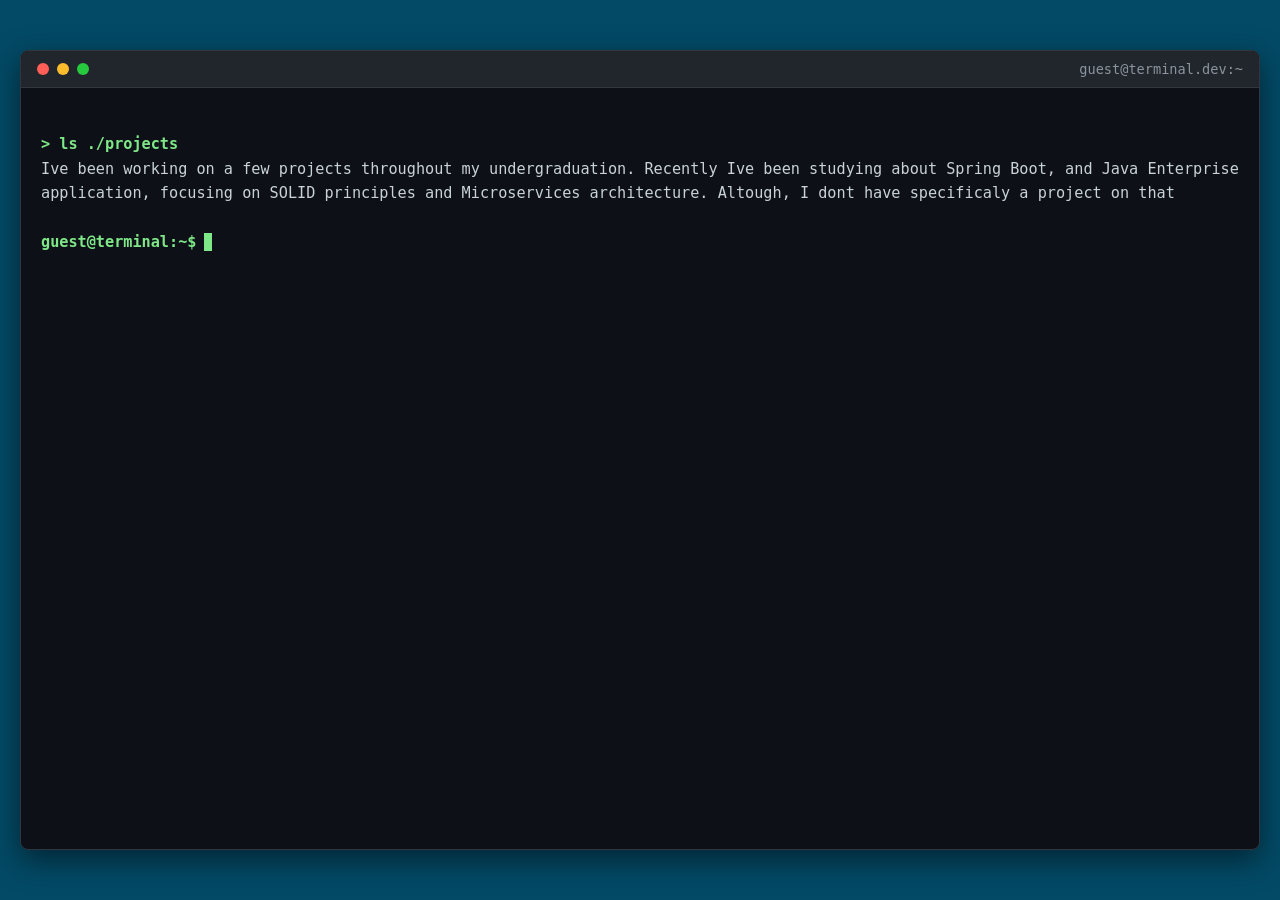
==== portfolio-project-01/projectsDetail.html @ f1302783 "adicionei a pagina completa de readme e mudei os botoes para utilizarem href" ====
<!DOCTYPE html>
<html lang="en">
<head>
    <meta charset="UTF-8">
    <meta name="viewport" content="width=device-width, initial-scale=1.0">
    <title>Portfolio/projectsDetails</title>
    <link rel="stylesheet" href="style.css">
    <link rel="icon" href="dev.svg">
</head>
<body>
    <main class="terminal">
            <header class="terminal-header">
                <div class="buttons">
                    <a class="btn close" href="index.html"></a>
                    <span class="btn minimize"></span>
                    <span class="btn maximize"></span>
                </div>
            <span class="title">guest@terminal.dev:~</span>
            </header>

            <section class="terminal-body">
            <br>
            <p class="prompt">> ls ./projects</p>
            <p>Ive been working on a few projects throughout my undergraduation. Recently Ive been studying about Spring Boot, and Java Enterprise application, focusing on SOLID principles and Microservices architecture. Altough, I dont have specificaly a project on that </p>



            <br>
            <div class="command-line">
                <span class="prompt">guest@terminal:~$</span>
                <span class="cursor"></span>
            </div>
            </section>
    </main>
</body>
</html>
---- portfolio-project-01/style.css ----
:root {
  --pageBg: #034a66;          
  --terminalBg: #0d1117;    
  --headerBg: #21262d;       
  --borderColor: #30363d;     
  
  --btnClose: #ff5f56;        
  --btnMinimize: #ffbd2e;    
  --btnMaximize: #27c93f;  

  --titleColor: #8b949e;      
  --textColor: #c9d1d9;       
  --welcomeColor: #58a6ff;  
  --highlightColor: #ffa15e; 
  --linksColor: #a5fde0;
  --promptColor: #7ee787;     

  --patternRadius: 8px;
}

* {
  box-sizing: border-box;
  margin: 0;
  padding: 0;
}

* {
  box-sizing: border-box;
  margin: 0;
  padding: 0;
}

body {
  background-color: var(--pageBg);
  display: flex;
  justify-content: center;
  align-items: center;
  min-height: 100vh;
  font-family: monospace;
  padding: 20px;
  height: 100vh;
  overflow: hidden;
}

.file-name{
    color: var(--highlightColor);
}
.file-name:hover{
    color: var(--linksColor);
}

.terminal { 
  width: 100%;
  max-width: 2000px;
  height: calc(100vh - 40px);
  max-height: 800px;
  background-color: var(--terminalBg);
  border: 1px solid var(--borderColor);
  border-radius: var(--patternRadius);
  box-shadow: 0 10px 30px rgba(0, 0, 0, 0.5); 
  overflow: hidden;
  overflow-x: hidden;

  display: flex;
  flex-direction: column;
  overflow: hidden;
}

.terminal-header {
  background-color: var(--headerBg);
  padding: 10px 16px;
  display: flex;
  align-items: center;
  justify-content: space-between;
  border-bottom: 1px solid var(--borderColor);
}

.buttons {
  display: flex;
  gap: 8px;
}

.btn {
  width: 12px;
  height: 12px;
  border-radius: 50%;
  display: inline-block;
}

.close { background-color: var(--btnClose); }
.minimize { background-color: var(--btnMinimize); }
.maximize { background-color: var(--btnMaximize); }

.title {
  color: var(--titleColor);
  font-size: 0.85rem;
}

/* parte interna do terminal */
.terminal-body {
  padding: 20px;
  color: var(--textColor);
  font-size: 0.95rem;
  line-height: 1.6;

  flex: 1;
  overflow: auto;
}

.welcome-text {
  color: var(--welcomeColor);
  font-weight: bold;
}

.highlight {
  color: var(--highlightColor);
}

.links-about {
  color: var(--highlightColor);
}
.links-about:hover {
  color: var(--linksColor);
}

.command-line {
  display: flex;
  align-items: center;
  gap: 8px;
}

.prompt {
  color: var(--promptColor);
  font-weight: bold;
}

.projects:hover{
  color: var(--linksColor);
}

.cursor {
  width: 8px;
  height: 18px;
  background-color: var(--promptColor);
  display: inline-block;
  animation: piscar 0.8s infinite;
}

.project-list {
  list-style: none;
  padding: 0;
  margin: 0;
}

@keyframes piscar {
  0%, 100% { opacity: 1; }
  50% { opacity: 0; }
}

.readme-box {
  border: 1px dashed var(--borderColor);
  border-radius: 4px;
  margin: 10px 0 20px 0;
  background-color: rgba(255, 255, 255, 0.02);
}

.readme-header {
  background-color: var(--headerBg);
  color: var(--titleColor);
  padding: 4px 10px;
  font-size: 0.8rem;
}

.readme-body {
  padding: 12px;
  color: var(--textColor);
}

/* scroll bar */
.terminal-body::-webkit-scrollbar {
  width: 8px;
}
.terminal-body::-webkit-scrollbar-track {
  background-color: var(--terminalBg);
}
.terminal-body::-webkit-scrollbar-thumb {
  background-color: var(--borderColor);
  border-radius: 0px;
  border: 2px solid var(--terminalBg)
}
.terminal-body::-webkit-scrollbar-thumb:hover {
  background-color: var(--promptColor);
}

.tree-output {
  color: var(--textColor);
  font-family: inherit;
  margin: 0px 0 -20px -100px;
  padding-left: 0;
  line-height: 1.4;
}

.text-tree:hover{
  color: var(--highlightColor);
}

.container-columns{
  display: flex;
  gap: 100px;
}

.column {
  flex: auto;
}

.me-img{
  width: 300px;
  margin-right: 90px;
}
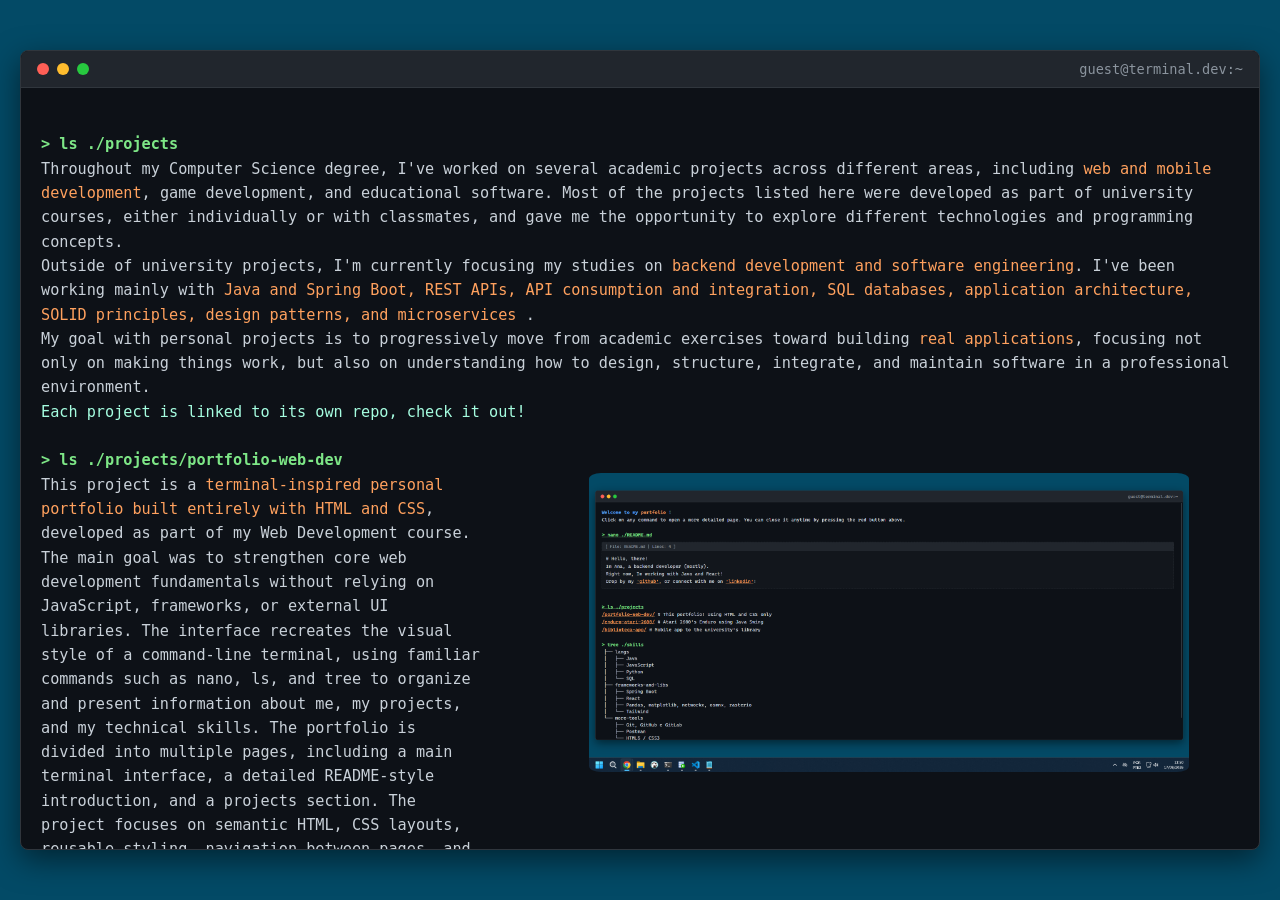
==== commit c483da72: "adicionei toda a parte de detalhes de projetos" ====
--- a/portfolio-project-01/projectsDetail.html
+++ b/portfolio-project-01/projectsDetail.html
@@ -1,5 +1,6 @@
 <!DOCTYPE html>
 <html lang="en">
+
 <head>
     <meta charset="UTF-8">
     <meta name="viewport" content="width=device-width, initial-scale=1.0">
@@ -7,30 +8,179 @@
     <link rel="stylesheet" href="style.css">
     <link rel="icon" href="dev.svg">
 </head>
+
 <body>
     <main class="terminal">
-            <header class="terminal-header">
-                <div class="buttons">
-                    <a class="btn close" href="index.html"></a>
-                    <span class="btn minimize"></span>
-                    <span class="btn maximize"></span>
-                </div>
+        <header class="terminal-header">
+            <div class="buttons">
+                <a class="btn close" href="index.html"></a>
+                <span class="btn minimize"></span>
+                <span class="btn maximize"></span>
+            </div>
             <span class="title">guest@terminal.dev:~</span>
-            </header>
+        </header>
 
-            <section class="terminal-body">
+        <section class="terminal-body">
             <br>
-            <p class="prompt">> ls ./projects</p>
-            <p>Ive been working on a few projects throughout my undergraduation. Recently Ive been studying about Spring Boot, and Java Enterprise application, focusing on SOLID principles and Microservices architecture. Altough, I dont have specificaly a project on that </p>
+            <a class="prompt-link">> ls ./projects</a>
+            <p>
+                Throughout my Computer Science degree, I've worked on several academic projects across different areas,
+                including <span class="highlight">web and mobile development</span>, game development, and educational
+                software. Most of the projects listed here were developed as part of university courses, either
+                individually or with classmates, and gave me the opportunity to explore different technologies and
+                programming concepts.
+                <br>
+                Outside of university projects, I'm currently focusing my studies on <span class="highlight">backend
+                    development and software engineering</span>. I've been working mainly with <span <span
+                    class="highlight">
+                    Java and Spring Boot, REST APIs, API consumption and integration, SQL databases,
+                    application architecture, SOLID principles, design patterns, and microservices
+                </span>.
+                <br>
+                My goal with personal projects is to progressively move from academic exercises toward building <span
+                    class="highlight">real applications</span>, focusing not only on making things work, but also
+                on understanding how to design, structure, integrate, and maintain software in a professional
+                environment.
+                <br>
+            <p style="color: #a5fde0;">Each project is linked to its own repo, check it out!</p>
+            </p>
+
+            <br>
+            <a class="prompt-link" href="https://github.com/anaclaramtn/portfolio-web-dev" target="_blank">> ls ./projects/portfolio-web-dev</a>
+            <div class="container-columns">
+                <div class="column">
+                    <p>
+                        This project is a <span class="highlight">terminal-inspired personal portfolio built entirely with HTML and CSS</span>,
+                        developed as part of my Web Development course.
+
+                        The main goal was to strengthen core web development fundamentals without relying on
+                        JavaScript, frameworks, or external UI libraries. The interface recreates the visual style of a
+                        command-line terminal, using familiar commands such as nano, ls, and tree to organize and
+                        present information about me, my projects, and my technical skills.
+
+                        The portfolio is divided into multiple pages, including a main terminal interface, a detailed
+                        README-style introduction, and a projects section. The project focuses on semantic HTML, CSS
+                        layouts, reusable styling, navigation between pages, and responsive interface design.
 
 
+                    </p>
+                </div>
+                <div class="column">
+                    <img src="projectsScreenshots/web-dev.png" class="portfolio-img">
+                </div>
+            </div>
 
+            <br>
+            <a class="prompt-link" href="https://github.com/anaclaramtn/enduro-atari-2600" target="_blank">> ls ./projects/enduro-atari-2600</a>
+            <div class="container-columns">
+                <div class="column">
+                    <p>
+                        This project is a recreation of Enduro developed in Java, using Swing and AWT (Abstract Window
+                        Toolkit) for graphical rendering. Developed by: Ana Clara and Inácio Araripe
+                        <br>
+                        While inspired by the original mechanics, our version introduces a modified scoring system:
+                        The player loses immediately when colliding with another car and collisions with the track walls
+                        cause significant speed reduction
+                        The scoring system is continuous: Points increase proportionally to the player's speed, higher
+                        speed → faster score progression, lower speed → slower score accumulation and the goal is to
+                        achieve the highest possible score
+                    </p>
+                    <br>
+                    <p>
+                        This project was developed based on instructional material focused on building simple games
+                        using standard JDK libraries, especially Swing and AWT. The main technical references were
+                        Asteroids and Space Invaders. Asteroids served as a strong foundation due to: smooth rendering
+                        of multiple on-screen objects, continuous movement logic, use of game loops, handling multiple
+                        entities with different sizes, game loop implementation, object modeling, collision handling and
+                        class organization.
+                    </p>
+                </div>
+                <div class="column">
+                    <img src="projectsScreenshots/enduro-java.png" class="portfolio-img">
+                </div>
+            </div>
+
+            <br>
+            <a class="prompt-link" href="https://github.com/anaclaramtn/biblioteca-app" target="_blank">> ls ./projects/biblioteca-app</a>
+            <div class="container-columns">
+                <div class="column">
+                    <p>
+                        An Android application developed to simplify access to library services, providing a practical
+                        experience for both users and administrators. The app was created to streamline user interaction
+                        with the library collection, allowing users to browse books, manage loans, track returns, and
+                        receive important notifications quickly and efficiently. The app allows:
+                    <ul style="margin-left: 20px;">
+                        <li>User registration and authentication</li>
+                        <li>Browse and view the library collection</li>
+                        <li>Book loan request and management</li>
+                        <li>Notifications and alerts</li>
+                        <li>Quick book search</li>
+                    </ul>
+                    </p>
+                </div>
+                <div class="column">
+                    <div style="display: flex;">
+                        <img src="projectsScreenshots/biblioteca-1.png" class="portfolio-img" style="width: 250px;">
+                        <img src="projectsScreenshots/biblioteca-2.jpg" class="portfolio-img" style="width: 250px;">
+                    </div>
+                </div>
+            </div>
+
+            <br>
+            <a class="prompt-link" href="https://github.com/anaclaramtn/naval-battle-math-relations" target="_blank">> ls ./projects/naval-battle-math-relations</a>
+            <div class="container-columns">
+                <div class="column">
+                    <p>
+                        An <a class="links-about"
+                            href="https://anaclaramtn.github.io/naval-battle-math-relations/">interactive educational
+                            game</a> created as part of a college-level discrete mathematics course
+                        project, designed to teach mathematical relations through a strategic mission inspired by naval
+                        battles.
+                    </p>
+                    <br>
+                    <p>
+                        "Batalha Naval das Relações" (Naval Battle of Relations) is a web-based game developed to help
+                        high school students grasp fundamental concepts of mathematical relations through a gamified
+                        experience. Set against the backdrop of "Operation Gordian Knot," the game requires players to
+                        analyze communication patterns between vessels and identify the mathematical properties of
+                        relations in order to progress through the mission's stages.
+                    </p>
+                </div>
+                <div class="column">
+                    <img src="projectsScreenshots/naval-battle.png" class="portfolio-img">
+                </div>
+            </div>
+
+            <br>
+            <a class="prompt-link" href="https://github.com/anaclaramtn/godot-projects" target="_blank">> ls ./projects/godot-projects</a>
+            <div class="container-columns">
+                <div class="column">
+                    <p>
+                        The repository contains three game development projects built with the Godot Engine, but Im
+                        gonna put a screenshot of the second one, which I developed alone.
+                        Each project was developed to focus on learning and mastering specific game dev and OOP
+                        concepts, progressively increasing in complexity and architectural organization. All projects
+                        were built using the Godot Engine and GDScript.
+                    </p>
+                    <p>
+                        Matooine Protocol is a 2D platformer strongly inspired by classic Mario-style games. Although it
+                        is more complex than the previous projects, it was fully developed within the scope and
+                        technical requirements of the university course. The main goal was to design a complete and
+                        fully playable experience while respecting the constraints defined by the discipline.
+
+                    </p>
+                </div>
+                <div class="column">
+                    <img src="projectsScreenshots/martooine.png" class="portfolio-img">
+                </div>
+            </div>
             <br>
             <div class="command-line">
                 <span class="prompt">guest@terminal:~$</span>
                 <span class="cursor"></span>
             </div>
-            </section>
+        </section>
     </main>
 </body>
+
 </html>
--- a/portfolio-project-01/style.css
+++ b/portfolio-project-01/style.css
@@ -12,6 +12,7 @@
   --textColor: #c9d1d9;       
   --welcomeColor: #58a6ff;  
   --highlightColor: #ffa15e; 
+  --highlightColor-2: rgb(202, 145, 255); 
   --linksColor: #a5fde0;
   --promptColor: #7ee787;     
 
@@ -116,6 +117,10 @@
   color: var(--highlightColor);
 }
 
+.highlight-2 {
+  color: var(--highlightColor-2);
+}
+
 .links-about {
   color: var(--highlightColor);
 }
@@ -132,6 +137,16 @@
 .prompt {
   color: var(--promptColor);
   font-weight: bold;
+}
+
+.prompt-link {
+  color: var(--promptColor);
+  font-weight: bold;
+  text-decoration: none;
+}
+
+.prompt-link:hover {
+  color: var(--linksColor);
 }
 
 .projects:hover{
@@ -216,4 +231,11 @@
 .me-img{
   width: 300px;
   margin-right: 90px;
+  border-radius: 5%;
+}
+
+.portfolio-img{
+  width: 600px;
+  margin-right: 50px;
+  border-radius: 2%;
 }
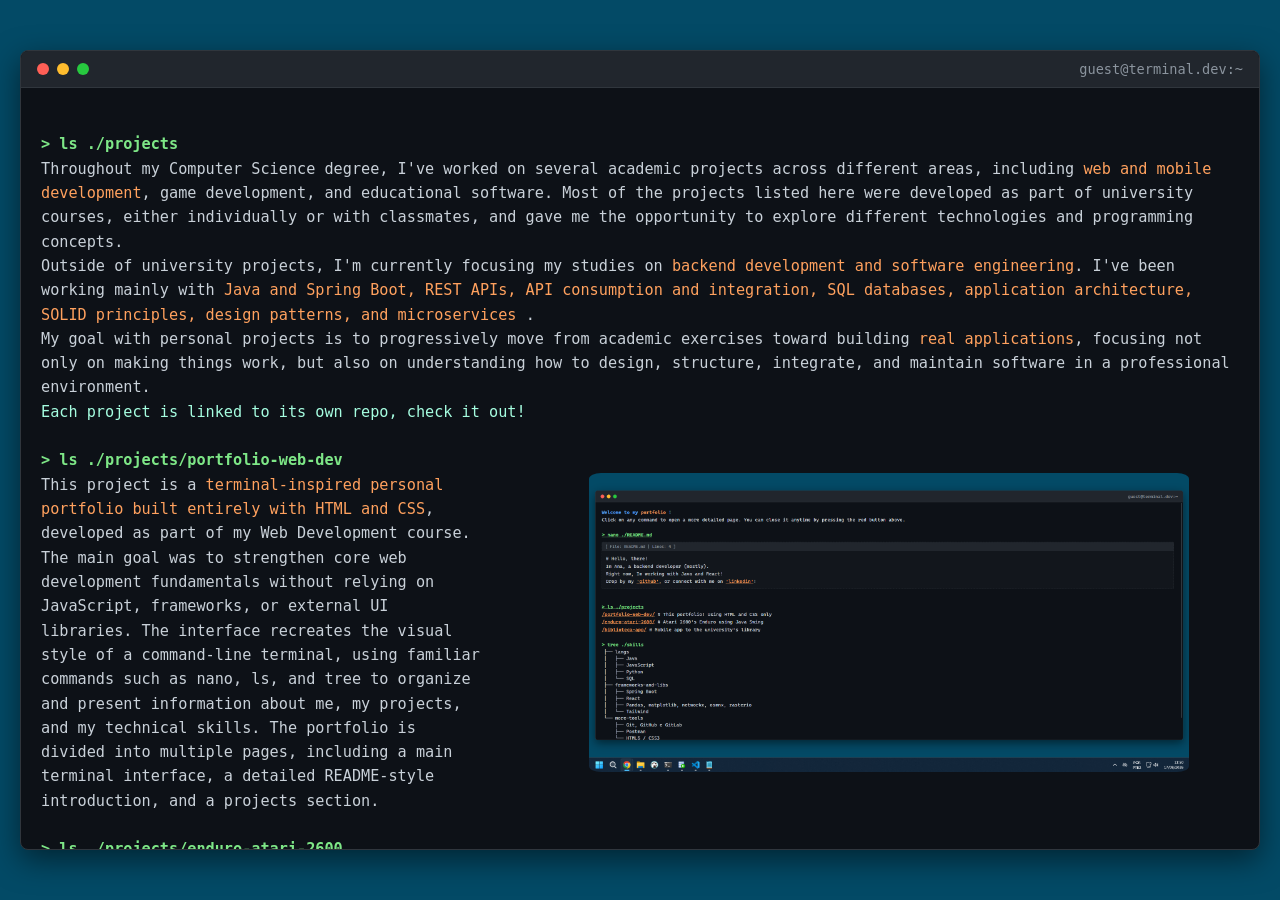
==== commit cb7deffe: "typo fix" ====
--- a/portfolio-project-01/projectsDetail.html
+++ b/portfolio-project-01/projectsDetail.html
@@ -59,9 +59,7 @@
                         present information about me, my projects, and my technical skills.
 
                         The portfolio is divided into multiple pages, including a main terminal interface, a detailed
-                        README-style introduction, and a projects section. The project focuses on semantic HTML, CSS
-                        layouts, reusable styling, navigation between pages, and responsive interface design.
-
+                        README-style introduction, and a projects section.
 
                     </p>
                 </div>
--- a/portfolio-project-01/style.css
+++ b/portfolio-project-01/style.css
@@ -152,6 +152,9 @@
 .projects:hover{
   color: var(--linksColor);
 }
+.projects{
+  text-decoration: none;
+}
 
 .cursor {
   width: 8px;
@@ -216,7 +219,7 @@
 }
 
 .text-tree:hover{
-  color: var(--highlightColor);
+  color: var(--highlightColor-2);
 }
 
 .container-columns{
@@ -238,4 +241,11 @@
   width: 600px;
   margin-right: 50px;
   border-radius: 2%;
-}+}
+
+.json-output {
+  color: var(--textColor);
+  font-family: inherit;
+  margin: 0px 0 20px -100px;
+}
+
